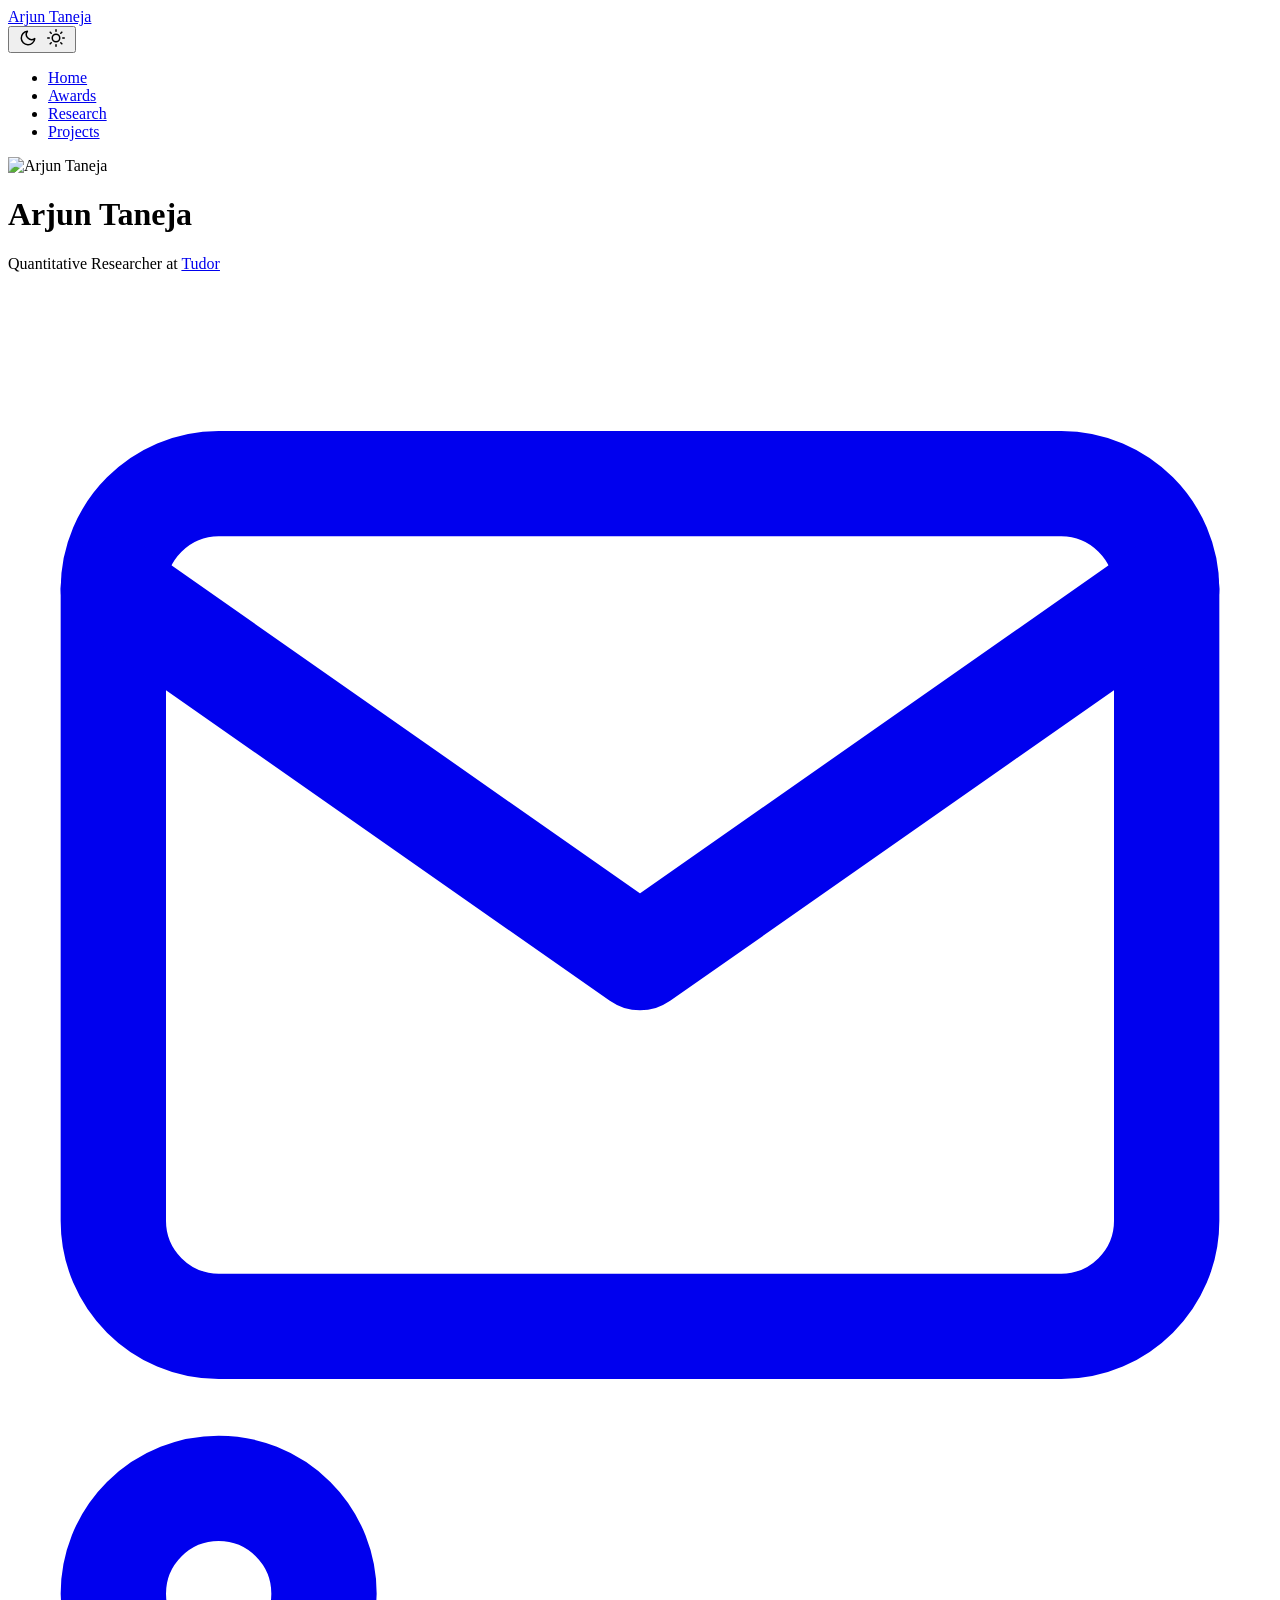
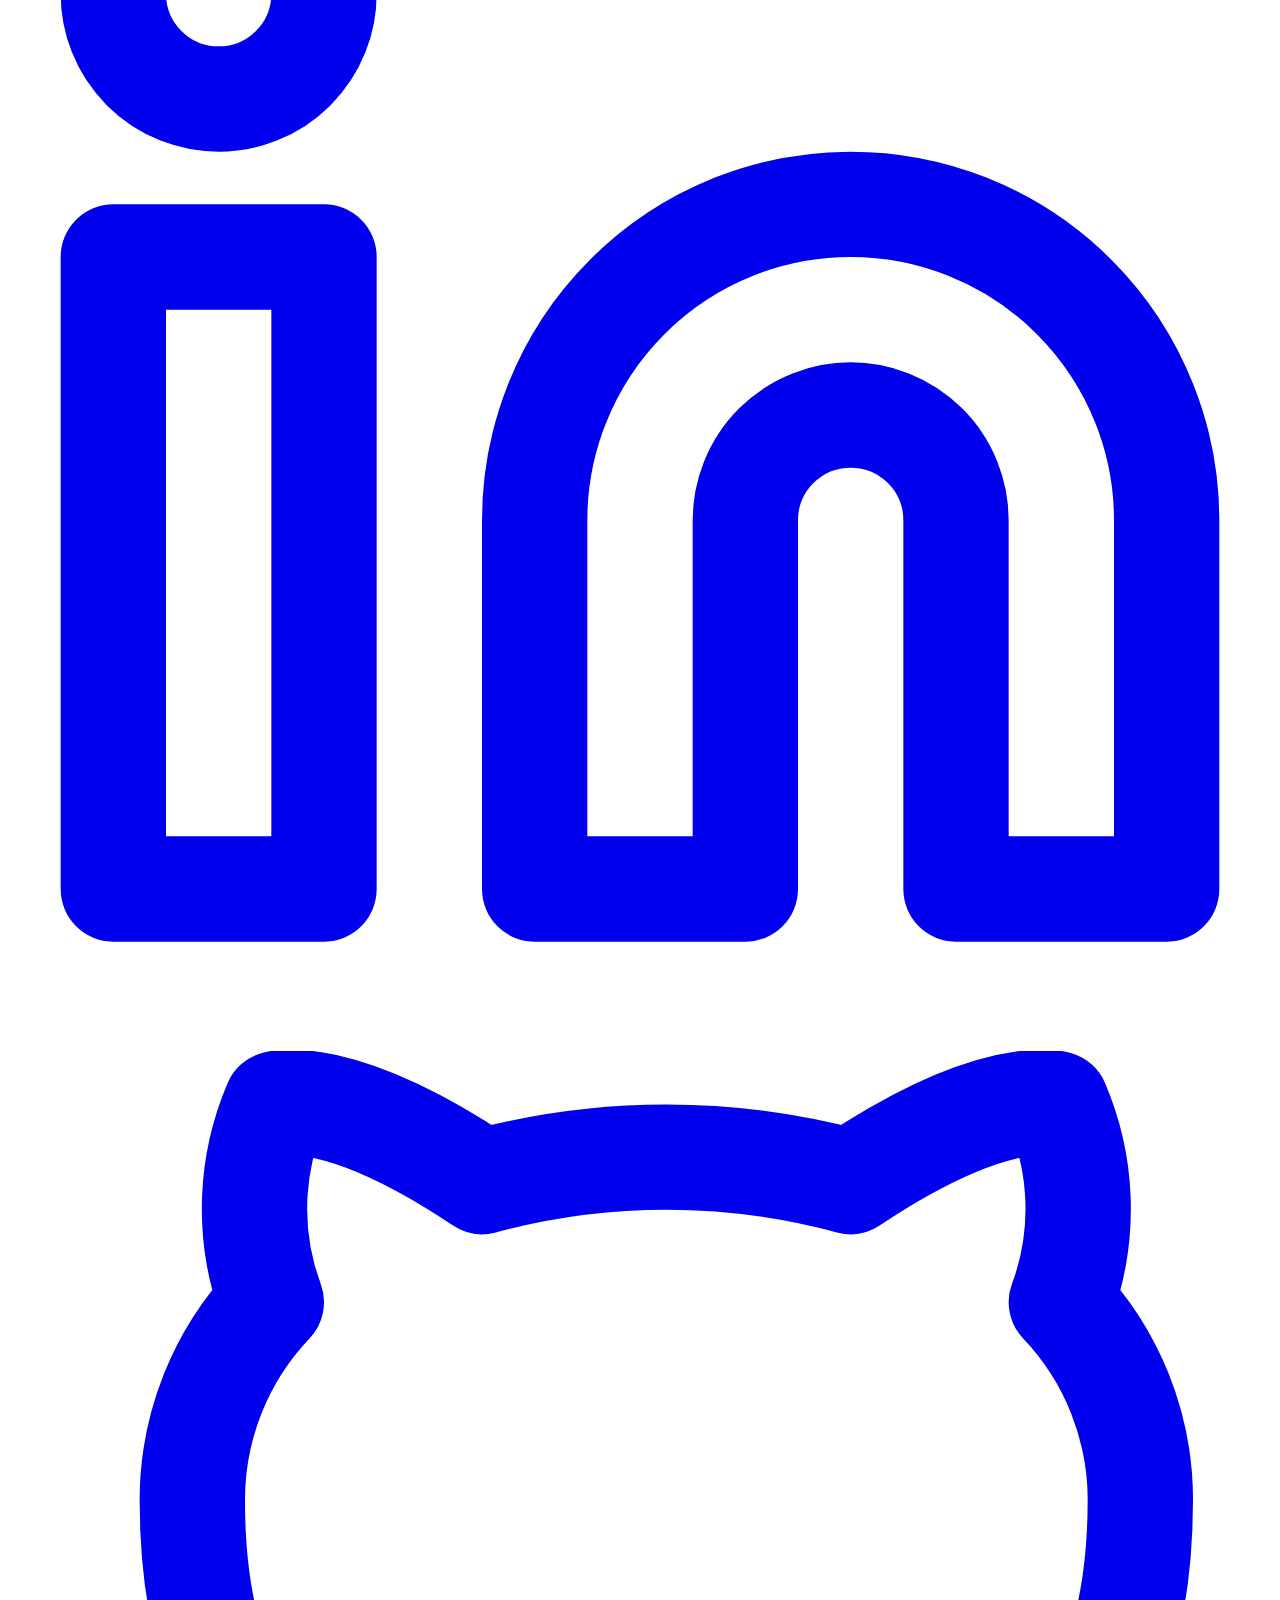
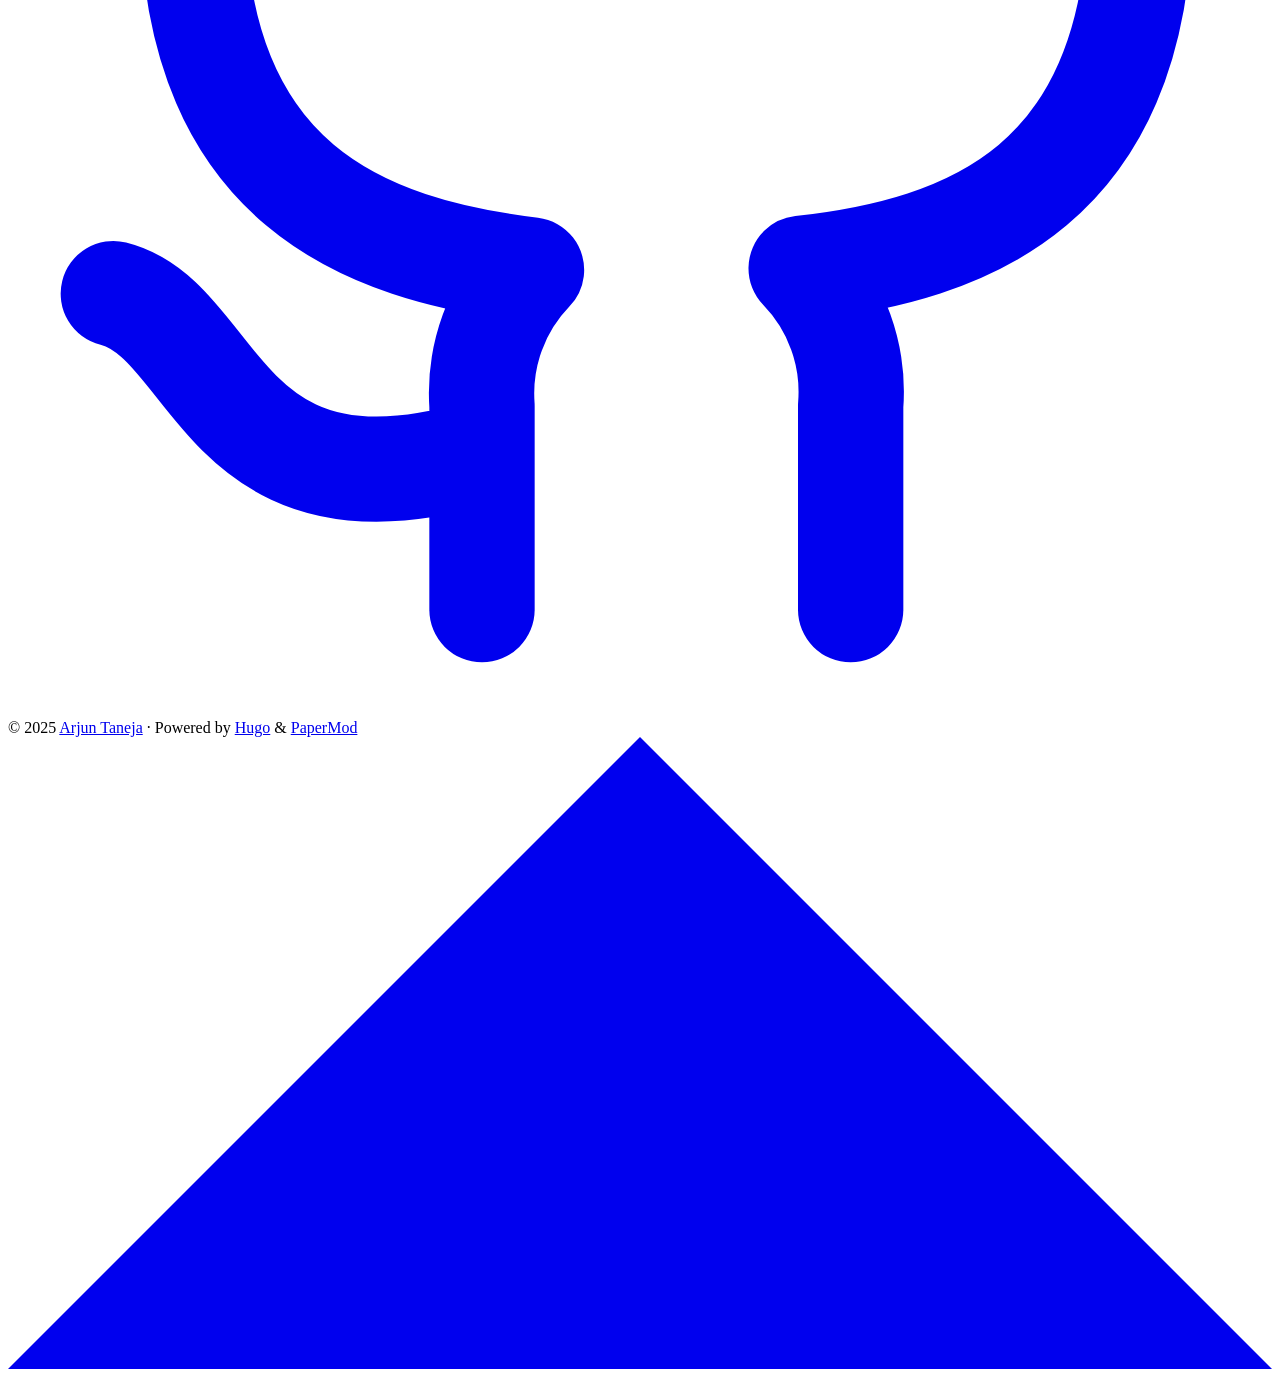
==== public/index.html @ 48ae5ec9 "Broken with profile mode" ====
<!DOCTYPE html>
<html lang="en" dir="auto" data-theme="auto">

<head>
	<meta name="generator" content="Hugo 0.152.2"><script src="/livereload.js?mindelay=10&amp;v=2&amp;port=1313&amp;path=livereload" data-no-instant defer></script><meta charset="utf-8">
<meta http-equiv="X-UA-Compatible" content="IE=edge">
<meta name="viewport" content="width=device-width, initial-scale=1, shrink-to-fit=no">
<meta name="robots" content="noindex, nofollow">
<title>Arjun Taneja</title>

<meta name="description" content="Arjun Taneja&#39;s personal website">
<meta name="author" content="Arjun Taneja">
<link rel="canonical" href="http://localhost:1313/">
<link crossorigin="anonymous" href="/assets/css/stylesheet.343cc480b9ffc8f04ccbe5e968ad674880cab773ec19905e93033065c1e7a804.css" integrity="sha256-NDzEgLn/yPBMy&#43;XpaK1nSIDKt3PsGZBekwMwZcHnqAQ=" rel="preload stylesheet" as="style">
<link rel="icon" href="http://localhost:1313/favicon.ico">
<link rel="icon" type="image/png" sizes="16x16" href="http://localhost:1313/favicon-16x16.png">
<link rel="icon" type="image/png" sizes="32x32" href="http://localhost:1313/favicon-32x32.png">
<link rel="apple-touch-icon" href="http://localhost:1313/apple-touch-icon.png">
<link rel="mask-icon" href="http://localhost:1313/safari-pinned-tab.svg">
<meta name="theme-color" content="#2e2e33">
<meta name="msapplication-TileColor" content="#2e2e33">
<link rel="alternate" type="application/rss+xml" href="http://localhost:1313/index.xml" title="rss">
<link rel="alternate" hreflang="en" href="http://localhost:1313/">
<noscript>
    <style>
        #theme-toggle,
        .top-link {
            display: none;
        }

    </style>
    <style>
        @media (prefers-color-scheme: dark) {
            :root {
                --theme: rgb(29, 30, 32);
                --entry: rgb(46, 46, 51);
                --primary: rgb(218, 218, 219);
                --secondary: rgb(155, 156, 157);
                --tertiary: rgb(65, 66, 68);
                --content: rgb(196, 196, 197);
                --code-block-bg: rgb(46, 46, 51);
                --code-bg: rgb(55, 56, 62);
                --border: rgb(51, 51, 51);
                color-scheme: dark;
            }

            .list {
                background: var(--theme);
            }

            .toc {
                background: var(--entry);
            }
        }

        @media (prefers-color-scheme: light) {
            .list::-webkit-scrollbar-thumb {
                border-color: var(--code-bg);
            }
        }

    </style>
</noscript>
<script>
    if (localStorage.getItem("pref-theme") === "dark") {
        document.querySelector("html").dataset.theme = 'dark';
    } else if (localStorage.getItem("pref-theme") === "light") {
       document.querySelector("html").dataset.theme = 'light';
    } else if (window.matchMedia('(prefers-color-scheme: dark)').matches) {
        document.querySelector("html").dataset.theme = 'dark';
    } else {
        document.querySelector("html").dataset.theme = 'light';
    }

</script>
</head>
<body class="list" id="top">
    <header class="header">
    <nav class="nav">
        <div class="logo">
            <a href="http://localhost:1313/" accesskey="h" title="Arjun Taneja (Alt + H)">Arjun Taneja</a>
            <div class="logo-switches">
                <button id="theme-toggle" accesskey="t" title="(Alt + T)" aria-label="Toggle theme">
                    <svg id="moon" xmlns="http://www.w3.org/2000/svg" width="24" height="18" viewBox="0 0 24 24"
                        fill="none" stroke="currentColor" stroke-width="2" stroke-linecap="round"
                        stroke-linejoin="round">
                        <path d="M21 12.79A9 9 0 1 1 11.21 3 7 7 0 0 0 21 12.79z"></path>
                    </svg>
                    <svg id="sun" xmlns="http://www.w3.org/2000/svg" width="24" height="18" viewBox="0 0 24 24"
                        fill="none" stroke="currentColor" stroke-width="2" stroke-linecap="round"
                        stroke-linejoin="round">
                        <circle cx="12" cy="12" r="5"></circle>
                        <line x1="12" y1="1" x2="12" y2="3"></line>
                        <line x1="12" y1="21" x2="12" y2="23"></line>
                        <line x1="4.22" y1="4.22" x2="5.64" y2="5.64"></line>
                        <line x1="18.36" y1="18.36" x2="19.78" y2="19.78"></line>
                        <line x1="1" y1="12" x2="3" y2="12"></line>
                        <line x1="21" y1="12" x2="23" y2="12"></line>
                        <line x1="4.22" y1="19.78" x2="5.64" y2="18.36"></line>
                        <line x1="18.36" y1="5.64" x2="19.78" y2="4.22"></line>
                    </svg>
                </button>
            </div>
        </div>
        <ul id="menu">
            <li>
                <a href="http://localhost:1313/" title="Home">
                    <span class="active">Home</span>
                </a>
            </li>
            <li>
                <a href="http://localhost:1313/awards/" title="Awards">
                    <span>Awards</span>
                </a>
            </li>
            <li>
                <a href="http://localhost:1313/research/" title="Research">
                    <span>Research</span>
                </a>
            </li>
            <li>
                <a href="http://localhost:1313/projects/" title="Projects">
                    <span>Projects</span>
                </a>
            </li>
        </ul>
    </nav>
</header>
<main class="main"><div class="profile">
    <div class="profile_inner">
        <img draggable="false" src="http://localhost:1313/images/headshot.png" alt="Arjun Taneja" title="Arjun Taneja"
            height="200" width="200" />
        <h1>Arjun Taneja</h1>
        <span>Quantitative Researcher at <a href="https://www.tudorfunds.com/home">Tudor</a></span><div class="social-icons" >
    <a href="arjun.taneja02@gmail.com" target="_blank" rel="noopener noreferrer me"
        title="Email">
        <svg xmlns="http://www.w3.org/2000/svg" viewBox="0 0 24 21" fill="none" stroke="currentColor" stroke-width="2"
    stroke-linecap="round" stroke-linejoin="round">
    <path d="M4 4h16c1.1 0 2 .9 2 2v12c0 1.1-.9 2-2 2H4c-1.1 0-2-.9-2-2V6c0-1.1.9-2 2-2z"></path>
    <polyline points="22,6 12,13 2,6"></polyline>
</svg>
    </a>
    <a href="https://www.linkedin.com/in/arjuntaneja" target="_blank" rel="noopener noreferrer me"
        title="Linkedin">
        <svg xmlns="http://www.w3.org/2000/svg" viewBox="0 0 24 24" fill="none" stroke="currentColor" stroke-width="2"
    stroke-linecap="round" stroke-linejoin="round">
    <path d="M16 8a6 6 0 0 1 6 6v7h-4v-7a2 2 0 0 0-2-2 2 2 0 0 0-2 2v7h-4v-7a6 6 0 0 1 6-6z"></path>
    <rect x="2" y="9" width="4" height="12"></rect>
    <circle cx="4" cy="4" r="2"></circle>
</svg>
    </a>
    <a href="https://github.com/arjoooooon" target="_blank" rel="noopener noreferrer me"
        title="Github">
        <svg xmlns="http://www.w3.org/2000/svg" viewBox="0 0 24 24" fill="none" stroke="currentColor" stroke-width="2"
    stroke-linecap="round" stroke-linejoin="round">
    <path
        d="M9 19c-5 1.5-5-2.5-7-3m14 6v-3.87a3.37 3.37 0 0 0-.94-2.61c3.14-.35 6.44-1.54 6.44-7A5.44 5.44 0 0 0 20 4.77 5.07 5.07 0 0 0 19.91 1S18.73.65 16 2.48a13.38 13.38 0 0 0-7 0C6.27.65 5.09 1 5.09 1A5.07 5.07 0 0 0 5 4.77a5.44 5.44 0 0 0-1.5 3.78c0 5.42 3.3 6.61 6.44 7A3.37 3.37 0 0 0 9 18.13V22">
    </path>
</svg>
    </a>
</div>

    </div>
</div>

    </main>
    
<footer class="footer">
        <span>&copy; 2025 <a href="http://localhost:1313/">Arjun Taneja</a></span> · 

    <span>
        Powered by
        <a href="https://gohugo.io/" rel="noopener noreferrer" target="_blank">Hugo</a> &
        <a href="https://github.com/adityatelange/hugo-PaperMod/" rel="noopener" target="_blank">PaperMod</a>
    </span>
</footer>
<a href="#top" aria-label="go to top" title="Go to Top (Alt + G)" class="top-link" id="top-link" accesskey="g">
    <svg xmlns="http://www.w3.org/2000/svg" viewBox="0 0 12 6" fill="currentColor">
        <path d="M12 6H0l6-6z" />
    </svg>
</a>

<script>
    let menu = document.getElementById('menu');
    if (menu) {
        
        const scrollPosition = localStorage.getItem("menu-scroll-position");
        if (scrollPosition) {
            menu.scrollLeft = parseInt(scrollPosition, 10);
        }
        
        menu.onscroll = function () {
            localStorage.setItem("menu-scroll-position", menu.scrollLeft);
        }
    }

    document.querySelectorAll('a[href^="#"]').forEach(anchor => {
        anchor.addEventListener("click", function (e) {
            e.preventDefault();
            var id = this.getAttribute("href").substr(1);
            if (!window.matchMedia('(prefers-reduced-motion: reduce)').matches) {
                document.querySelector(`[id='${decodeURIComponent(id)}']`).scrollIntoView({
                    behavior: "smooth"
                });
            } else {
                document.querySelector(`[id='${decodeURIComponent(id)}']`).scrollIntoView();
            }
            if (id === "top") {
                history.replaceState(null, null, " ");
            } else {
                history.pushState(null, null, `#${id}`);
            }
        });
    });

</script>
<script>
    var mybutton = document.getElementById("top-link");
    window.onscroll = function () {
        if (document.body.scrollTop > 800 || document.documentElement.scrollTop > 800) {
            mybutton.style.visibility = "visible";
            mybutton.style.opacity = "1";
        } else {
            mybutton.style.visibility = "hidden";
            mybutton.style.opacity = "0";
        }
    };

</script>
<script>
    document.getElementById("theme-toggle").addEventListener("click", () => {
        const html = document.querySelector("html");
        if (html.dataset.theme === "dark") {
            html.dataset.theme = 'light';
            localStorage.setItem("pref-theme", 'light');
        } else {
            html.dataset.theme = 'dark';
            localStorage.setItem("pref-theme", 'dark');
        }
    })

</script>
</body>

</html>
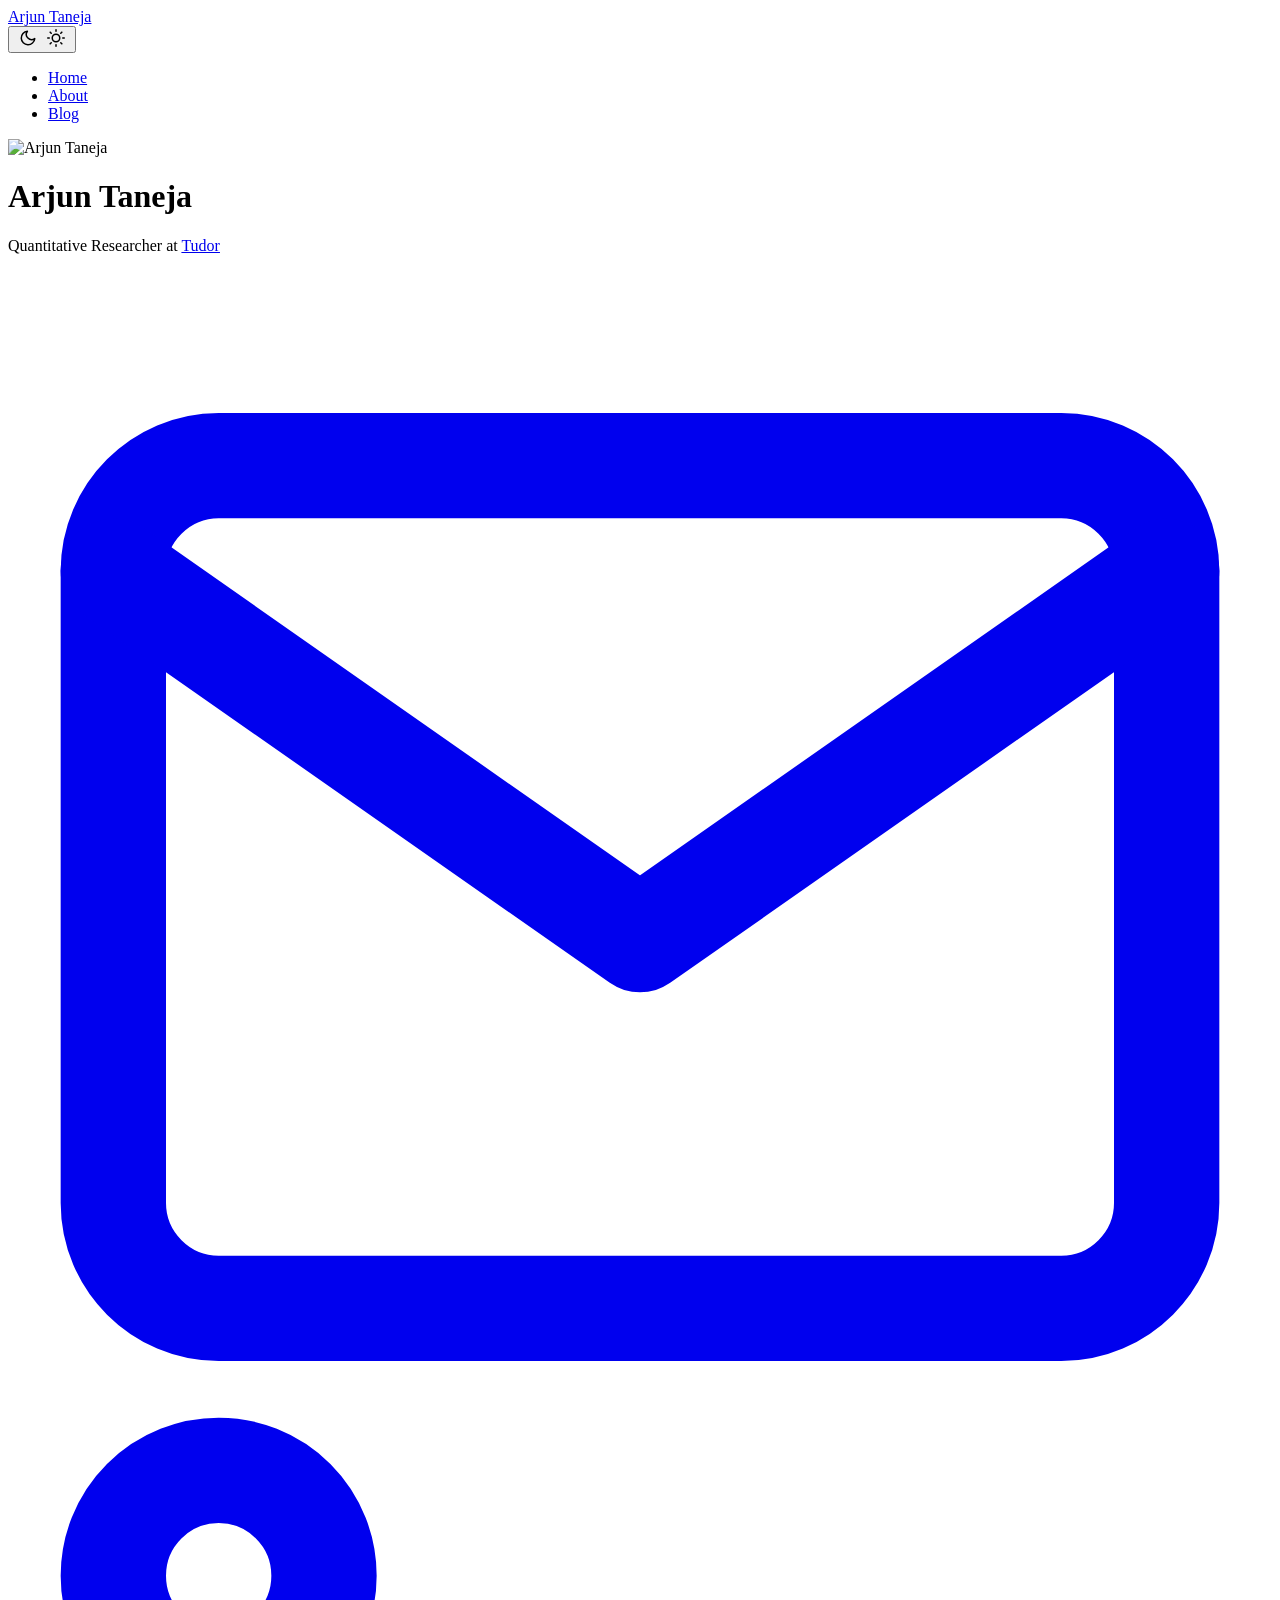
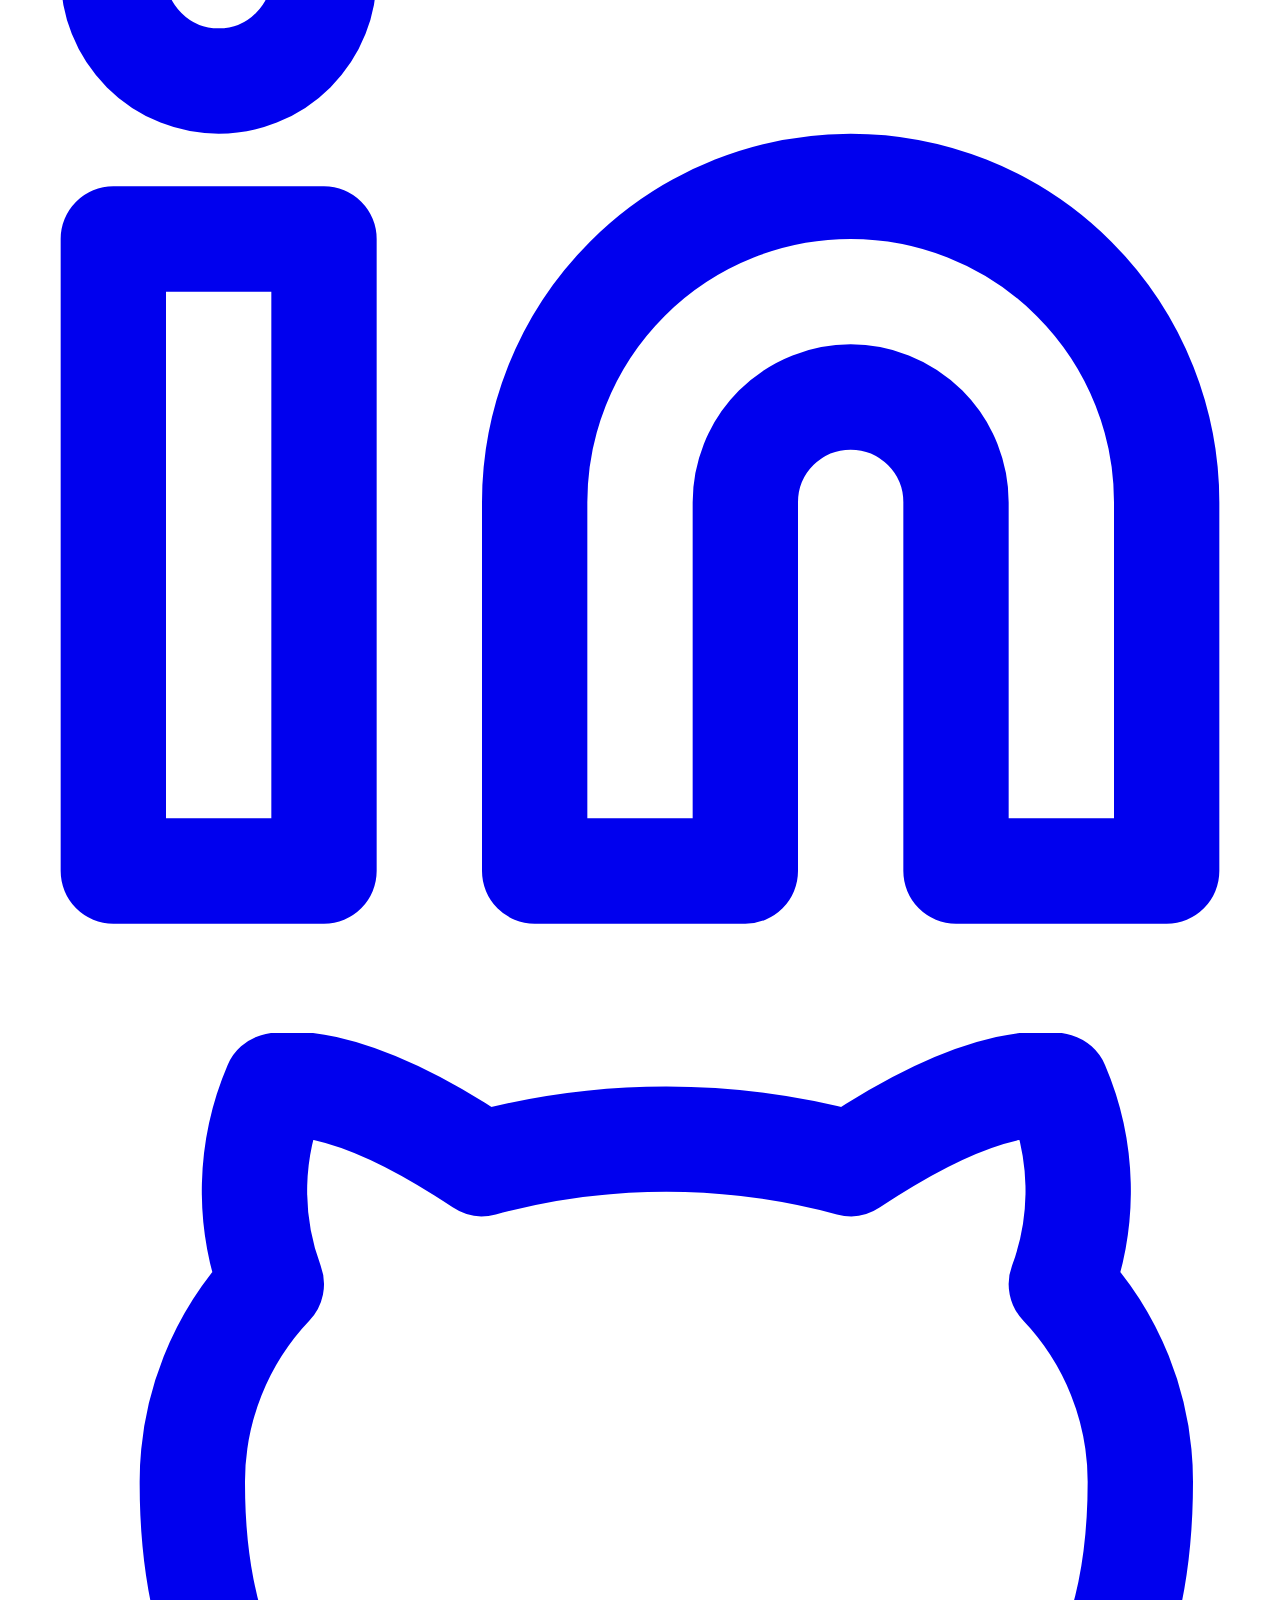
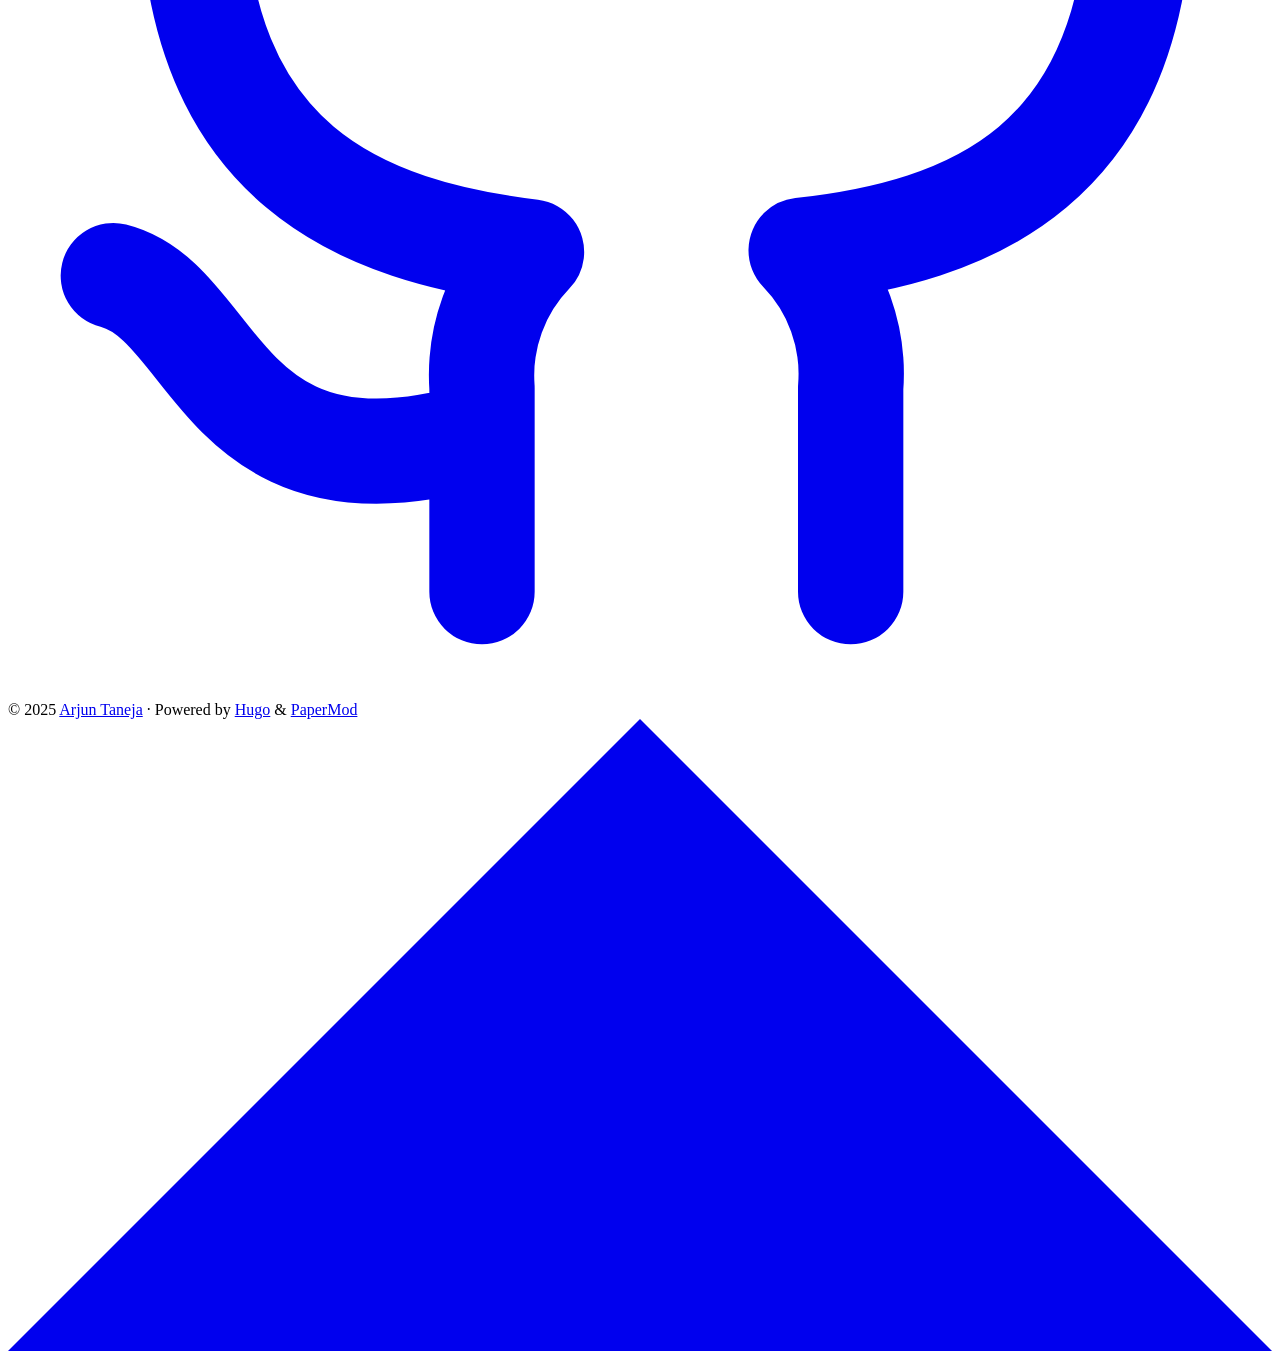
==== commit 3d0c5d1c: "nice new things" ====
--- a/public/index.html
+++ b/public/index.html
@@ -11,7 +11,7 @@
 <meta name="description" content="Arjun Taneja&#39;s personal website">
 <meta name="author" content="Arjun Taneja">
 <link rel="canonical" href="http://localhost:1313/">
-<link crossorigin="anonymous" href="/assets/css/stylesheet.343cc480b9ffc8f04ccbe5e968ad674880cab773ec19905e93033065c1e7a804.css" integrity="sha256-NDzEgLn/yPBMy&#43;XpaK1nSIDKt3PsGZBekwMwZcHnqAQ=" rel="preload stylesheet" as="style">
+<link crossorigin="anonymous" href="/assets/css/stylesheet.3e021bcc41833f38e8d15f39c0a3c502a6233055112cc9f1f3643f27c3ae5999.css" integrity="sha256-PgIbzEGDPzjo0V85wKPFAqYjMFURLMnx82Q/J8OuWZk=" rel="preload stylesheet" as="style">
 <link rel="icon" href="http://localhost:1313/favicon.ico">
 <link rel="icon" type="image/png" sizes="16x16" href="http://localhost:1313/favicon-16x16.png">
 <link rel="icon" type="image/png" sizes="32x32" href="http://localhost:1313/favicon-32x32.png">
@@ -109,18 +109,13 @@
                 </a>
             </li>
             <li>
-                <a href="http://localhost:1313/awards/" title="Awards">
-                    <span>Awards</span>
+                <a href="http://localhost:1313/about/" title="About">
+                    <span>About</span>
                 </a>
             </li>
             <li>
-                <a href="http://localhost:1313/research/" title="Research">
-                    <span>Research</span>
-                </a>
-            </li>
-            <li>
-                <a href="http://localhost:1313/projects/" title="Projects">
-                    <span>Projects</span>
+                <a href="http://localhost:1313/blog/" title="Blog">
+                    <span>Blog</span>
                 </a>
             </li>
         </ul>
